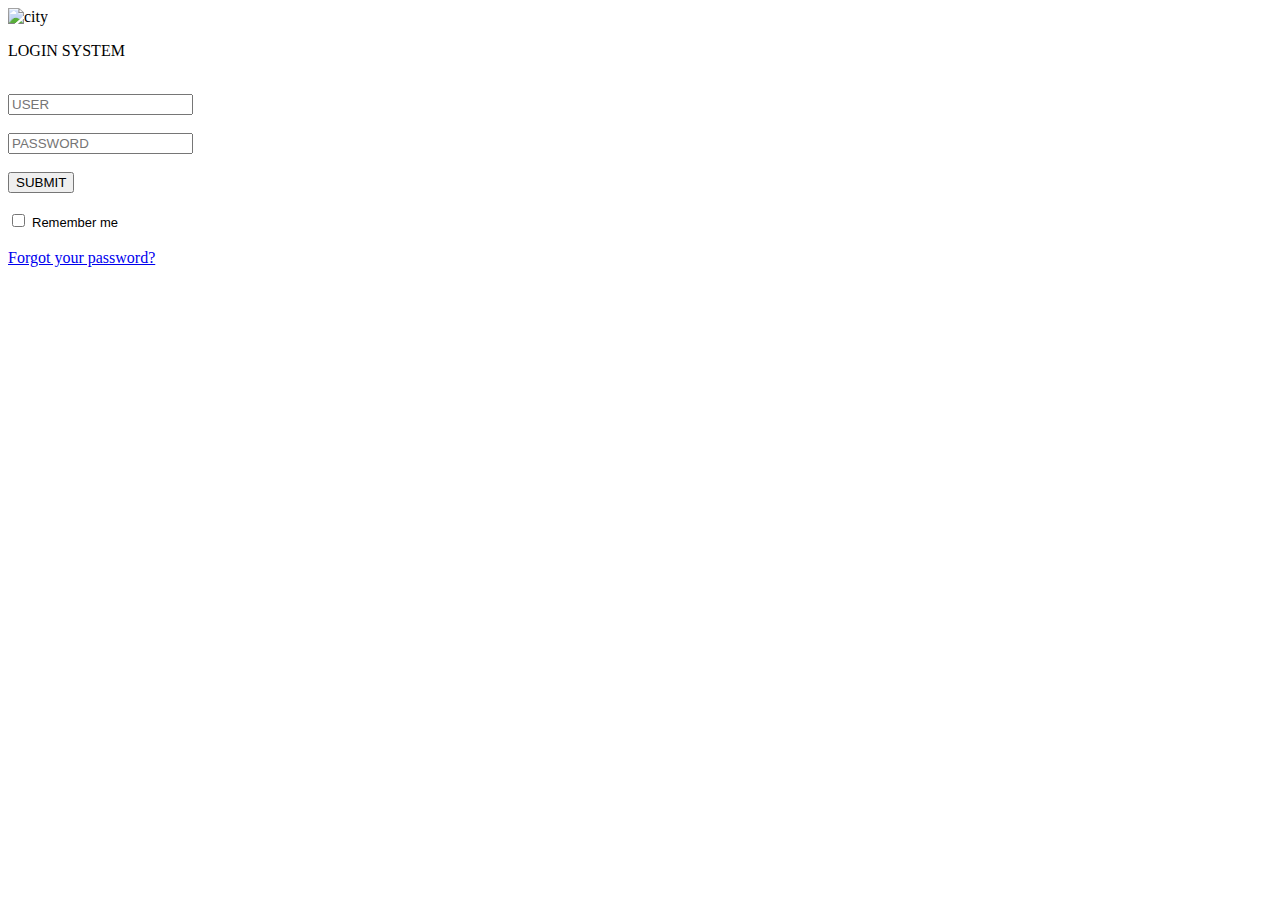
==== index.html @ 0f3146f4 "Add files via upload" ====
<!DOCTYPE html>
<html lang="en">
<head>
    <meta charset="UTF-8">
    <meta name="viewport" content="width=device-width, initial-scale=1.0">
    <title>System</title>
    <link rel="stylesheet" type="text/css" href="css/style.css">
    <link rel="stylesheet" href="https://fonts.googleapis.com/css?family=Open+Sans:600,700" rel="stylesheet">
    <title>Login</title>
</head>
<body>
    <header>
    </header>
    <section>
        <div class="container">
            <img class="back" src="assets/nightCity.jpg" alt="city">
            <div class="box">
                <header>
                    <p>LOGIN SYSTEM</p><br>
                </header>
                <div class="form">
                        <form action="" method="get">
                        <input id="user" type="text" placeholder="USER"><br><br>
                        <input id="pass" type="text" placeholder="PASSWORD"><br><br>
                        <button class="btn" type="submit" onclick="login()" href="html/main.html" >SUBMIT</button><br><br>
                        <input type="checkbox" name="remember" value="remember" unchecked>
                        <label for="vehicle3" style="font-family: sans-serif; font-size: small;"> Remember me</label><br><br>
                    </form>
                </div>
                <div class="footer">
                    <a href="html/forgot.html">Forgot your password?</a>
                </div>
            </div>
        </div>
    </section>
    <footer>
    </footer>
    <script src="scripts/script.js"></script>
</body>
</html>
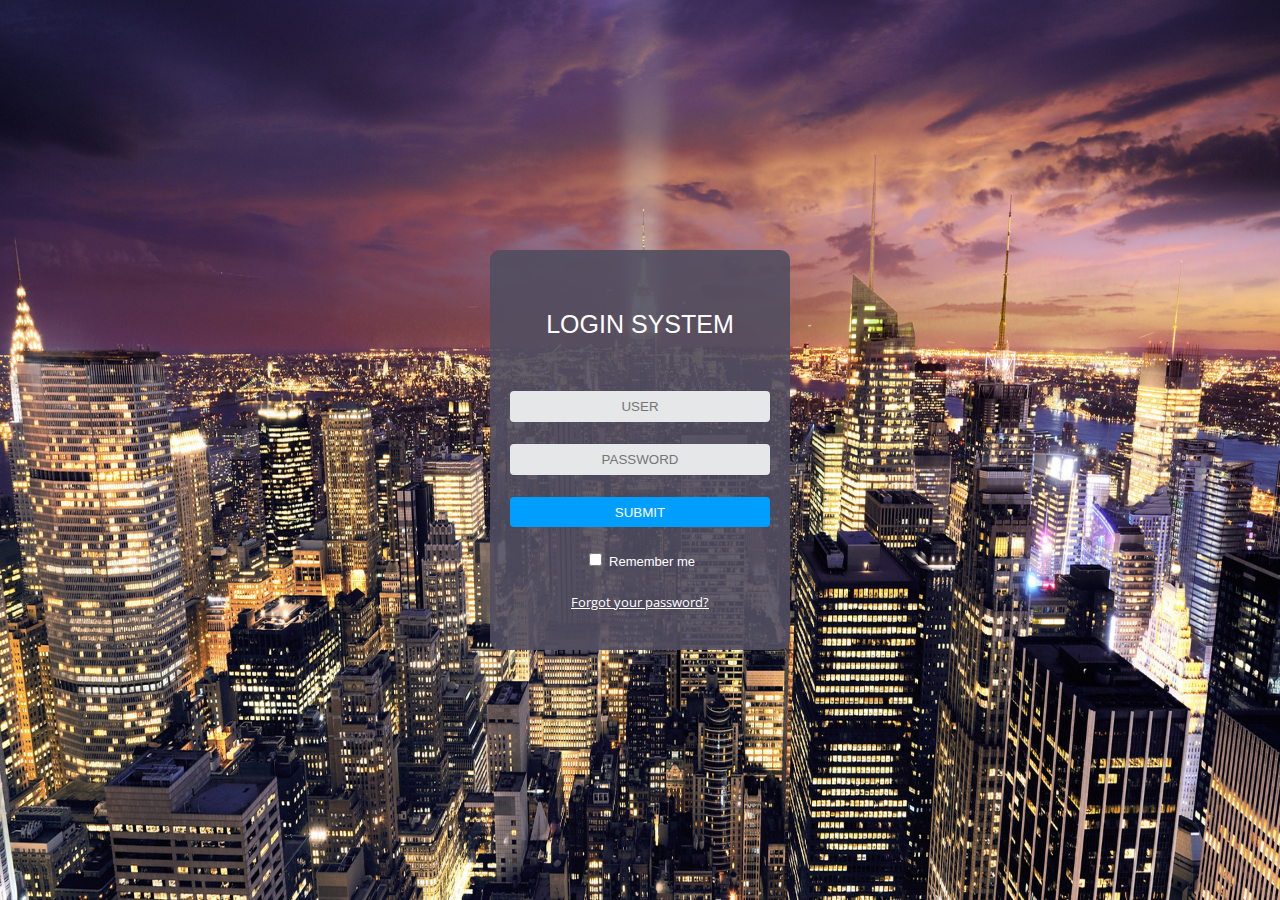
==== commit 3af68a8c: "third commit" ====
--- a/index.html
+++ b/index.html
@@ -13,7 +13,7 @@
     </header>
     <section>
         <div class="container">
-            <img class="back" src="assets/nightCity.jpg" alt="city">
+            <img class="back" src="assets/nightNY.jpg" alt="city">
             <div class="box">
                 <header>
                     <p>LOGIN SYSTEM</p><br>
--- a/css/style.css
+++ b/css/style.css
@@ -0,0 +1,109 @@
+
+body{
+    margin: 0px;
+    font-family: 'Open Sans',sans-serif;
+}
+
+.container{
+    width: 100vw;
+    height: 100vh;
+    display: flex;
+    flex-direction: row;
+    justify-content: center;
+    align-items: center;
+
+}
+
+.container .back{
+    width: 100%;
+    height: 100%;
+    /*filter: blur(1.5px);*/
+    filter: drop-shadow(8px 8px 10px gray);
+}
+    
+
+/*  Div BOX -----------------------------------------------------------------------------------*/
+.box{
+    position: absolute;
+    width: 300px;
+    height: 400px;
+    /*background-color: #1A2037;*/
+    background: rgba(81, 78, 97, 0.90);
+    /*background-color: #F8F8F8;*/
+    border-radius: 10px;
+}
+
+.box:hover{
+    background: rgba(81, 78, 97, 0.97);
+}
+
+.box header p{
+    margin-top: 60px;
+    padding-bottom: 5px;
+    text-align: center;
+    font-size: 25px;
+    border-radius: 10px;
+    color: #fff;
+    font-family: sans-serif;
+}
+
+/*  Form -----------------------------------------------------------------------------------*/
+div .form{
+    display: block;
+    text-align: center;
+}
+
+.form{ 
+    display: inline-block;
+    margin-left: 20px;
+    margin-right: 20px;
+    text-align: left;
+}
+
+label{
+    color: #fff;
+}
+
+input[type=text]{
+    color: #000000;
+    width: 100%;
+    padding-top: 8px;
+    padding-bottom: 8px;
+    box-sizing: border-box;
+    background-color: #E5E7E9;
+    border-radius: 4px;
+    border: hidden; 
+    text-align: center;
+    font-family: sans-serif;
+}
+
+button{
+    width: 100%;
+    height: 30px;
+    padding-top: 8px;
+    padding-bottom: 8px;
+    box-sizing: border-box;
+    color: #fff;
+    background-color: #009EFF;
+    border-style: hidden;
+    border-radius: 4px;
+    font-family: sans-serif;
+}
+
+.form button:hover{
+    background-color: #007DCB;
+    color: #FFCD3F;
+}
+
+/*------------------------------------------------------------------------------------------*/
+
+/*  Footer -----------------------------------------------------------------------------------*/
+.footer{
+    margin-bottom: 10px;
+    font-size: small;
+    text-align: center;
+}
+
+.footer a{
+    color: #fff;
+}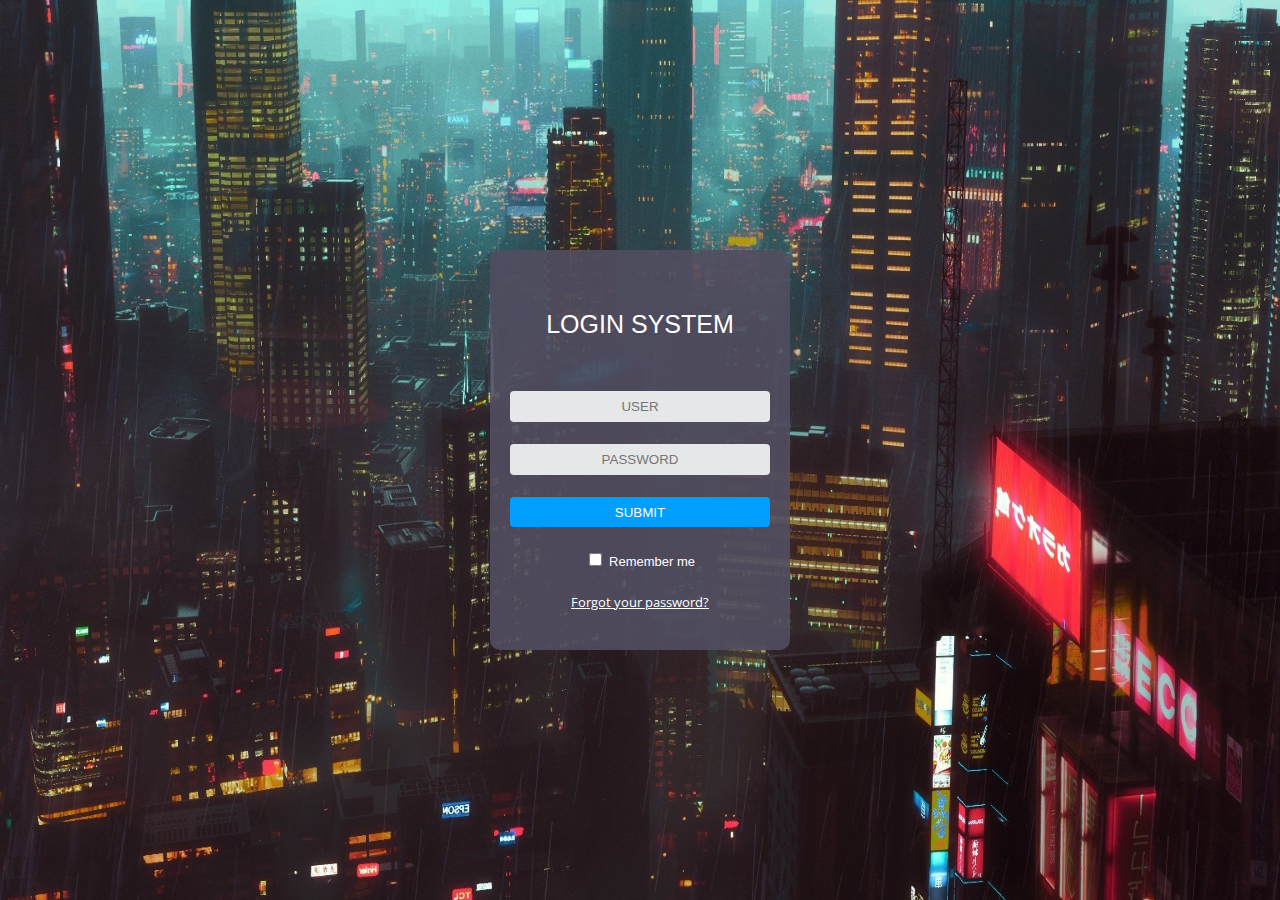
==== commit 2fe6a952: "08.05.2020" ====
--- a/index.html
+++ b/index.html
@@ -13,16 +13,16 @@
     </header>
     <section>
         <div class="container">
-            <img class="back" src="assets/nightNY.jpg" alt="city">
+            <img class="back" src="assets/nightCity.jpg" alt="city">
             <div class="box">
                 <header>
                     <p>LOGIN SYSTEM</p><br>
                 </header>
                 <div class="form">
                         <form action="" method="get">
-                        <input id="user" type="text" placeholder="USER"><br><br>
-                        <input id="pass" type="text" placeholder="PASSWORD"><br><br>
-                        <button class="btn" type="submit" onclick="login()" href="html/main.html" >SUBMIT</button><br><br>
+                        <input id="user" class="input" type="text" placeholder="USER"><br><br>
+                        <input id="pass" class="input" type="password" placeholder="PASSWORD"><br><br>
+                        <button class="btn" onclick="login()">SUBMIT</button><br><br>
                         <input type="checkbox" name="remember" value="remember" unchecked>
                         <label for="vehicle3" style="font-family: sans-serif; font-size: small;"> Remember me</label><br><br>
                     </form>
@@ -37,4 +37,4 @@
     </footer>
     <script src="scripts/script.js"></script>
 </body>
-</html>+</html>
--- a/css/style.css
+++ b/css/style.css
@@ -11,6 +11,7 @@
     flex-direction: row;
     justify-content: center;
     align-items: center;
+    background-color: #2f3337;
 
 }
 
@@ -20,7 +21,7 @@
     /*filter: blur(1.5px);*/
     filter: drop-shadow(8px 8px 10px gray);
 }
-    
+
 
 /*  Div BOX -----------------------------------------------------------------------------------*/
 .box{
@@ -53,18 +54,14 @@
     text-align: center;
 }
 
-.form{ 
+.form{
     display: inline-block;
     margin-left: 20px;
     margin-right: 20px;
     text-align: left;
 }
 
-label{
-    color: #fff;
-}
-
-input[type=text]{
+.form .input{
     color: #000000;
     width: 100%;
     padding-top: 8px;
@@ -72,9 +69,13 @@
     box-sizing: border-box;
     background-color: #E5E7E9;
     border-radius: 4px;
-    border: hidden; 
+    border: hidden;
     text-align: center;
     font-family: sans-serif;
+}
+
+label{
+    color: #fff;
 }
 
 button{
@@ -106,4 +107,4 @@
 
 .footer a{
     color: #fff;
-}+}
